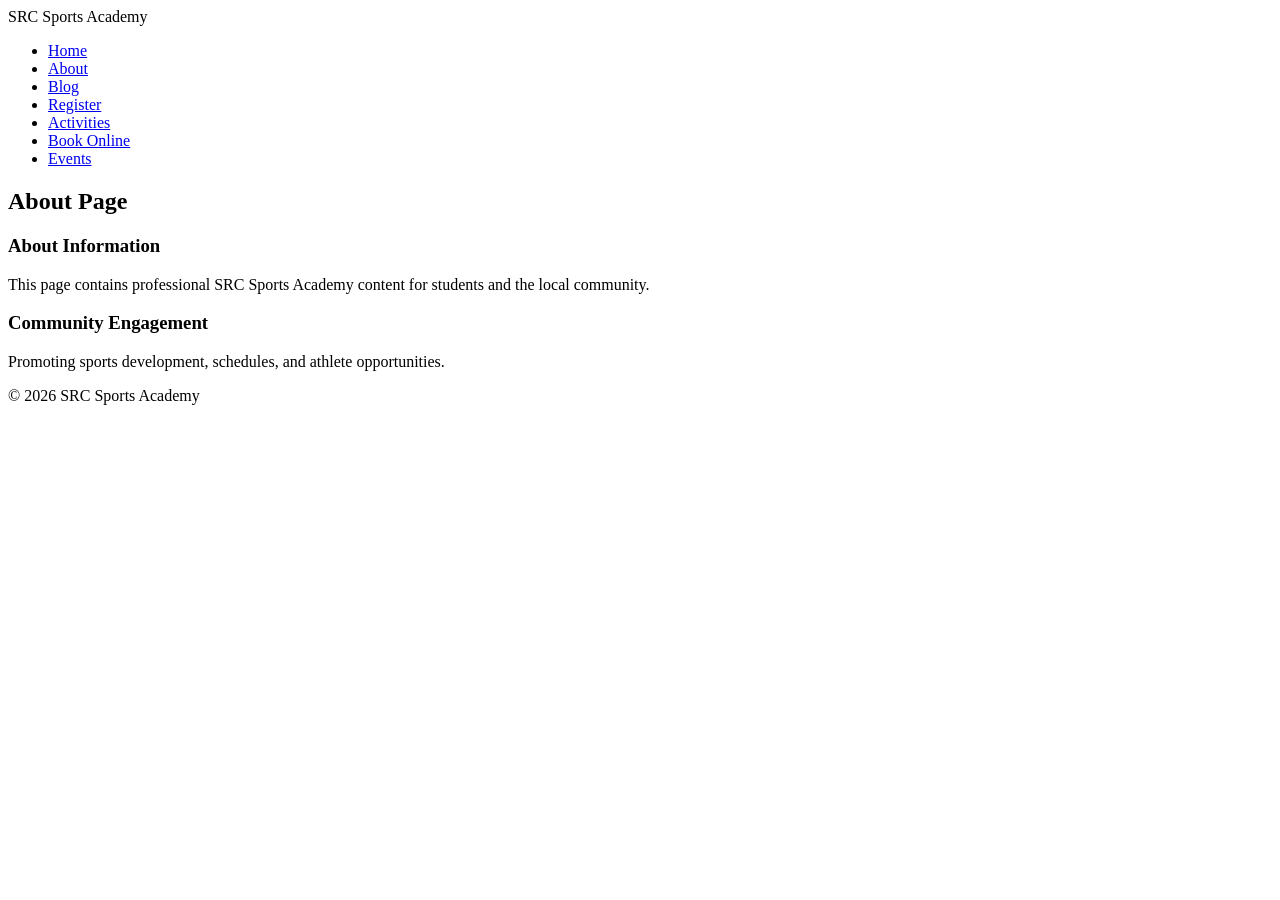
==== about.html @ 80ed27b5 "Add files via upload" ====
<!DOCTYPE html>
<html lang="en">
<head>
<meta charset="UTF-8">
<meta name="viewport" content="width=device-width, initial-scale=1.0">
<title>About</title>
<link rel="stylesheet" href="css/style.css">
</head>
<body>
<header><div class="navbar"><div class="logo">SRC Sports Academy</div>
<nav><ul>
<li><a href="index.html">Home</a></li>
<li><a href="about.html">About</a></li>
<li><a href="blog.html">Blog</a></li>
<li><a href="register.html">Register</a></li>
<li><a href="activities.html">Activities</a></li>
<li><a href="booking.html">Book Online</a></li>
<li><a href="events.html">Events</a></li>
</ul></nav></div></header>

<section class="section">
<h2>About Page</h2>
<div class="cards">
<div class="card">
<h3>About Information</h3>
<p>This page contains professional SRC Sports Academy content for students and the local community.</p>
</div>
<div class="card">
<h3>Community Engagement</h3>
<p>Promoting sports development, schedules, and athlete opportunities.</p>
</div>
</div>
</section>

<footer><p>© 2026 SRC Sports Academy</p></footer>
</body>
</html>
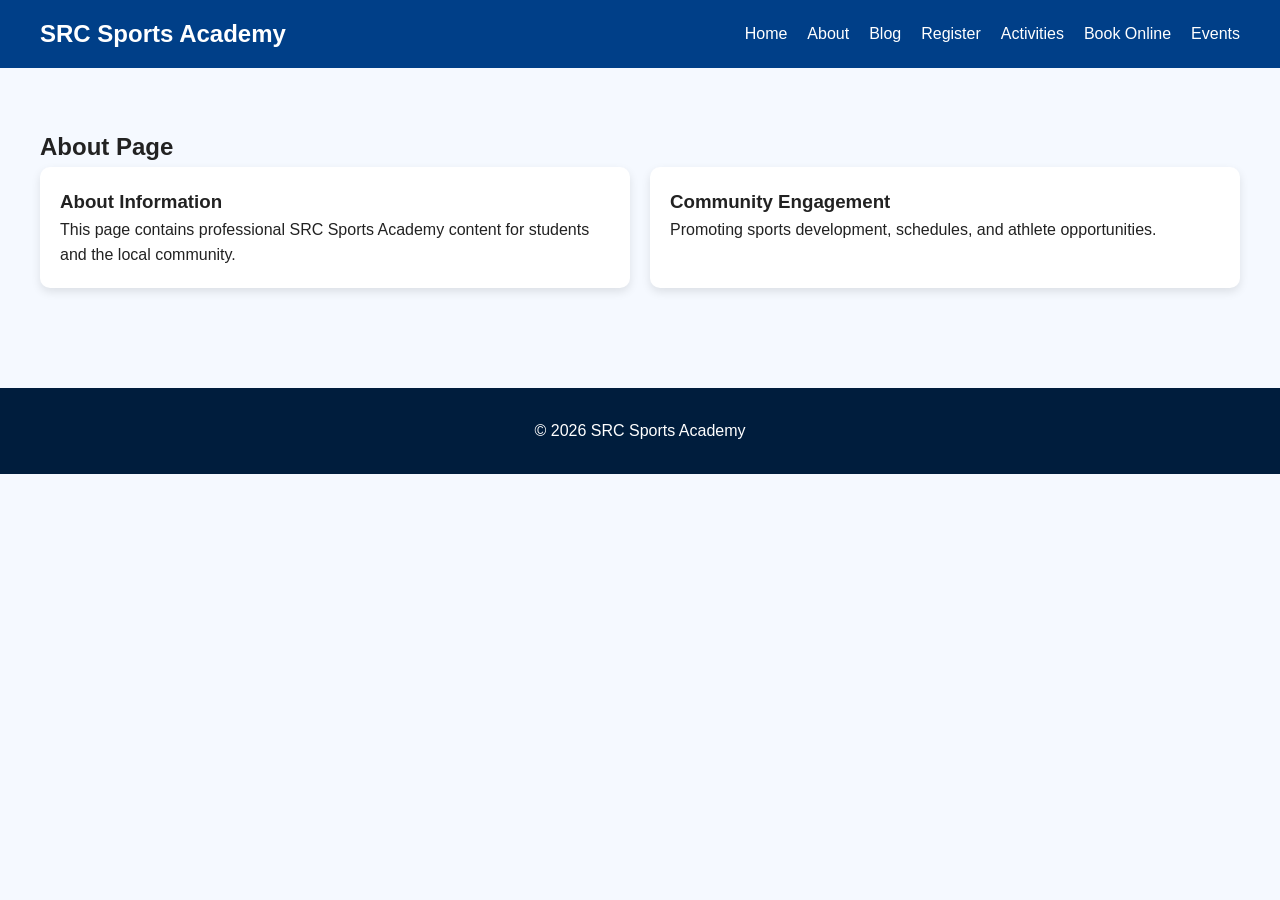
==== commit f9504f88: "Add files via upload" ====
--- a/about.html
+++ b/about.html
@@ -5,7 +5,7 @@
 <meta charset="UTF-8">
 <meta name="viewport" content="width=device-width, initial-scale=1.0">
 <title>About</title>
-<link rel="stylesheet" href="css/style.css">
+<link rel="stylesheet" href="style.css">
 </head>
 <body>
 <header><div class="navbar"><div class="logo">SRC Sports Academy</div>
--- a/style.css
+++ b/style.css
@@ -0,0 +1,173 @@
+
+*{
+margin:0;
+padding:0;
+box-sizing:border-box;
+font-family:Arial,sans-serif;
+}
+
+body{
+background:#f5f9ff;
+color:#222;
+line-height:1.6;
+}
+
+header{
+background:#003f88;
+color:white;
+padding:15px 40px;
+position:sticky;
+top:0;
+z-index:1000;
+}
+
+.navbar{
+display:flex;
+justify-content:space-between;
+align-items:center;
+}
+
+.logo{
+font-size:1.5rem;
+font-weight:bold;
+}
+
+nav ul{
+display:flex;
+gap:20px;
+list-style:none;
+}
+
+nav a{
+color:white;
+text-decoration:none;
+transition:0.3s;
+}
+
+nav a:hover{
+color:#90e0ef;
+}
+
+.hero{
+position:relative;
+height:90vh;
+overflow:hidden;
+display:flex;
+justify-content:center;
+align-items:center;
+text-align:center;
+color:white;
+}
+
+.hero video{
+position:absolute;
+width:100%;
+height:100%;
+object-fit:cover;
+z-index:-1;
+}
+
+.hero-content{
+background:rgba(0,0,0,0.5);
+padding:30px;
+border-radius:10px;
+}
+
+.btn{
+background:#0077b6;
+padding:12px 24px;
+color:white;
+border-radius:6px;
+text-decoration:none;
+display:inline-block;
+margin-top:15px;
+transition:0.3s;
+}
+
+.btn:hover{
+background:#023e8a;
+transform:scale(1.05);
+}
+
+.section{
+padding:60px 40px;
+}
+
+.cards{
+display:grid;
+grid-template-columns:repeat(auto-fit,minmax(250px,1fr));
+gap:20px;
+}
+
+.card{
+background:white;
+padding:20px;
+border-radius:10px;
+box-shadow:0 4px 10px rgba(0,0,0,0.1);
+transition:0.3s;
+}
+
+.card:hover{
+transform:translateY(-5px);
+}
+
+footer{
+background:#001d3d;
+color:white;
+padding:30px;
+text-align:center;
+margin-top:40px;
+}
+
+form{
+background:white;
+padding:25px;
+border-radius:10px;
+box-shadow:0 4px 10px rgba(0,0,0,0.1);
+max-width:700px;
+margin:auto;
+}
+
+input, textarea, select{
+width:100%;
+padding:12px;
+margin:10px 0;
+border:1px solid #ccc;
+border-radius:6px;
+}
+
+button{
+background:#0077b6;
+color:white;
+padding:12px 20px;
+border:none;
+border-radius:6px;
+cursor:pointer;
+}
+
+button:hover{
+background:#023e8a;
+}
+
+.search-box{
+padding:10px;
+width:100%;
+max-width:400px;
+margin:20px auto;
+display:block;
+border-radius:5px;
+border:1px solid #ccc;
+}
+
+.counter{
+font-size:1rem;
+margin-top:10px;
+}
+
+@media(max-width:768px){
+nav ul{
+flex-direction:column;
+background:#003f88;
+padding:10px;
+}
+}
